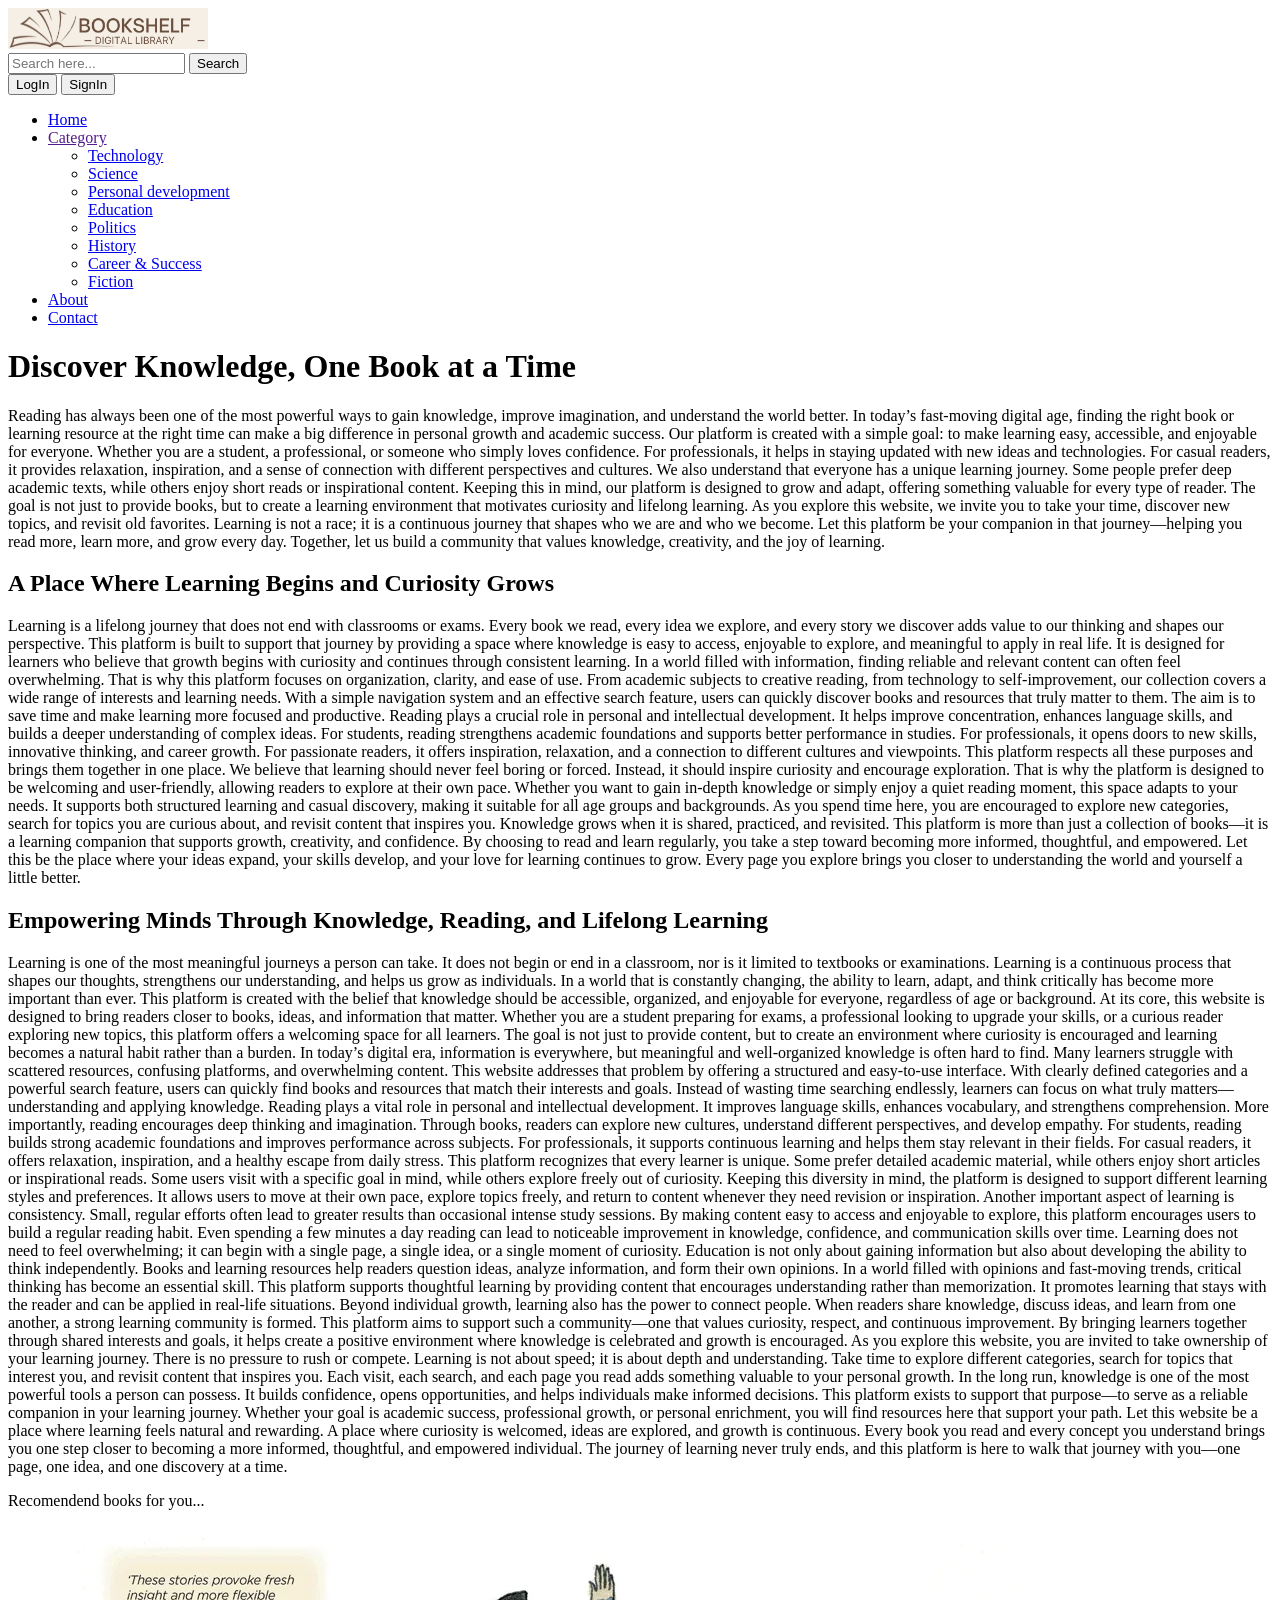
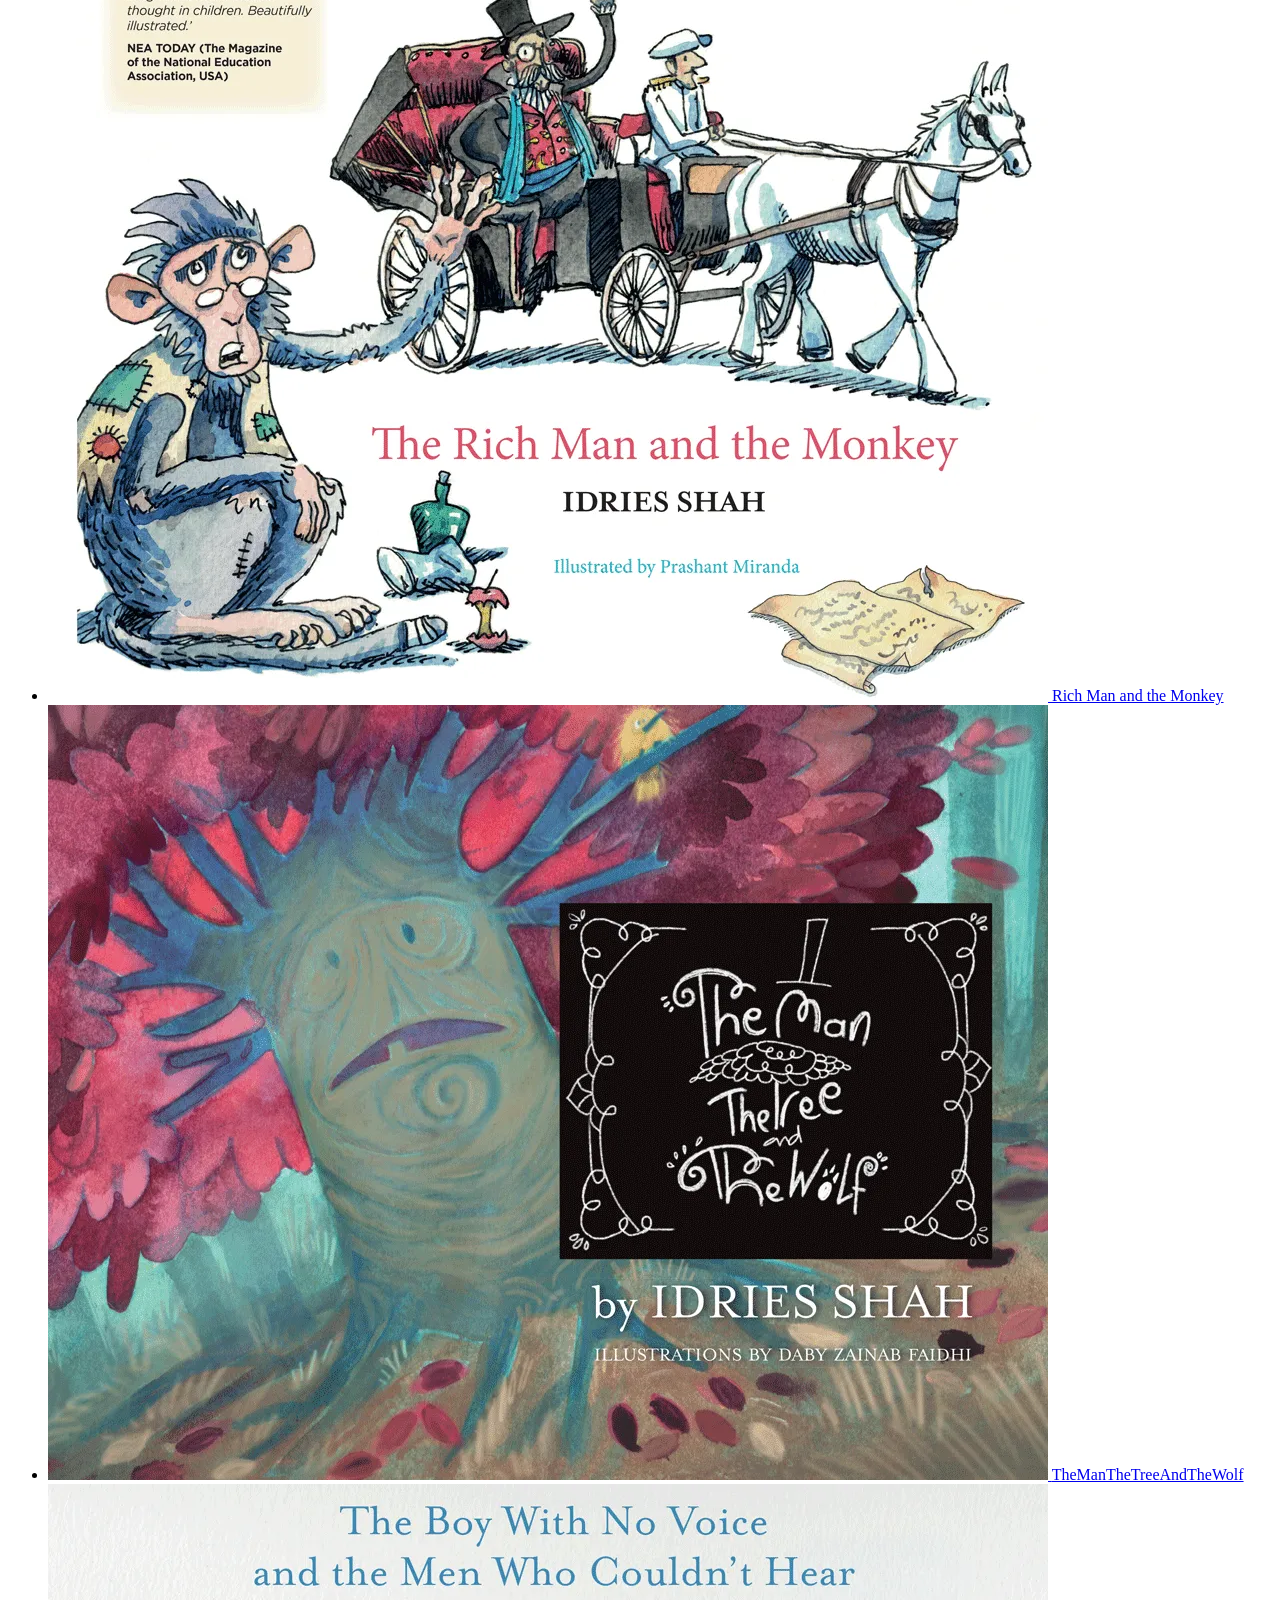
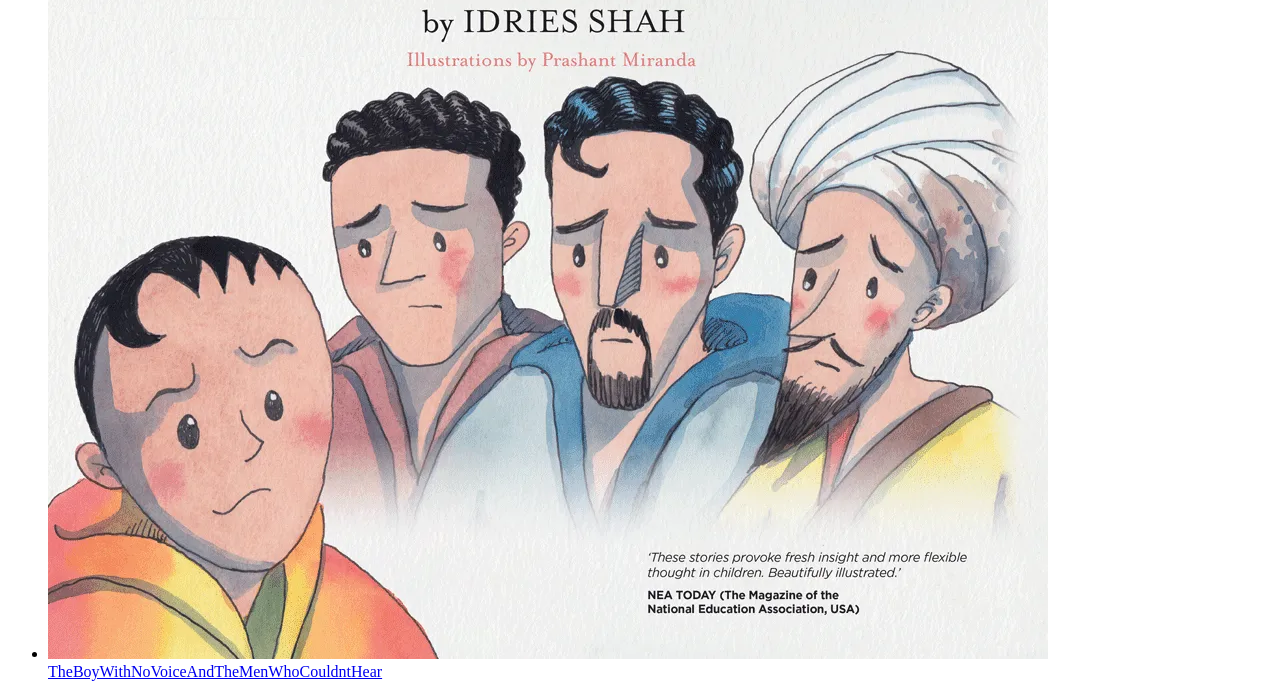
==== index.html @ ce782afb "update" ====
<!DOCTYPE html>
<html lang="en">
  <head>
    <meta charset="UTF-8" />
    <meta name="viewport" content="width=device-width, initial-scale=1.0" />
    <title>Document</title>
    <link rel="stylesheet" href="home.css" />
  </head>
  <body>
    <!-- top_section -->
     <div class="logo">
        <img src="./Untitled design0.2.png" alt="Bookshelf" width="200" />
      </div>
    <div class="topbar">
      
      <div class="search_section">
        <input type="search" placeholder="Search here..." />
        <button class="search_btn">Search</button>
      </div>
      <div class="log_buttons">
        <button class="loginbtn">LogIn</button>
        <button class="signinbtn">SignIn</button>
      </div>
    </div>
    <nav class="navbar">
      <ul class="nav-links">
        <li><a href="home.html">Home</a></li>
        <li class="dropdown">
          <a href=""> Category</a>
          <ul class="dropdown_menu">
            <li><a href="https://www.readever.app/categories/technology-the-future">Technology</a></li>
            <li><a href="https://www.readever.app/categories/science">Science</a></li>
            <li><a href="https://www.readever.app/categories/personal-development">Personal development</a></li>
            <li><a href="https://www.readever.app/categories/education">Education</a></li>
            <li><a href="https://www.readever.app/categories/politics">Politics</a></li>
            <li><a href="https://www.readever.app/categories/history">History</a></li>
            <li><a href="https://www.readever.app/categories/career-success">Career & Success</a></li>
            <li><a href="https://www.readever.app/categories/fiction">Fiction</a></li>
          </ul>
        </li>
        <li><a href="about.html">About</a></li>
        <li><a href="contact.html">Contact</a></li>
      </ul>
    </nav>
    <!-- main_body -->
    <div class="home_page">
      <div class="section1">
        <h1>Discover Knowledge, One Book at a Time</h1>
        <p>
          Reading has always been one of the most powerful ways to gain
          knowledge, improve imagination, and understand the world better. In
          today’s fast-moving digital age, finding the right book or learning
          resource at the right time can make a big difference in personal
          growth and academic success. Our platform is created with a simple
          goal: to make learning easy, accessible, and enjoyable for everyone.
          Whether you are a student, a professional, or someone who simply loves
          confidence. For professionals, it helps in staying updated with new
          ideas and technologies. For casual readers, it provides relaxation,
          inspiration, and a sense of connection with different perspectives and
          cultures. We also understand that everyone has a unique learning
          journey. Some people prefer deep academic texts, while others enjoy
          short reads or inspirational content. Keeping this in mind, our
          platform is designed to grow and adapt, offering something valuable
          for every type of reader. The goal is not just to provide books, but
          to create a learning environment that motivates curiosity and lifelong
          learning. As you explore this website, we invite you to take your
          time, discover new topics, and revisit old favorites. Learning is not
          a race; it is a continuous journey that shapes who we are and who we
          become. Let this platform be your companion in that journey—helping
          you read more, learn more, and grow every day. Together, let us build
          a community that values knowledge, creativity, and the joy of
          learning.
        </p>
      </div>
      <div class="section2">
        <h2>A Place Where Learning Begins and Curiosity Grows</h2>
        <p>
          Learning is a lifelong journey that does not end with classrooms or
          exams. Every book we read, every idea we explore, and every story we
          discover adds value to our thinking and shapes our perspective. This
          platform is built to support that journey by providing a space where
          knowledge is easy to access, enjoyable to explore, and meaningful to
          apply in real life. It is designed for learners who believe that
          growth begins with curiosity and continues through consistent
          learning. In a world filled with information, finding reliable and
          relevant content can often feel overwhelming. That is why this
          platform focuses on organization, clarity, and ease of use. From
          academic subjects to creative reading, from technology to
          self-improvement, our collection covers a wide range of interests and
          learning needs. With a simple navigation system and an effective
          search feature, users can quickly discover books and resources that
          truly matter to them. The aim is to save time and make learning more
          focused and productive. Reading plays a crucial role in personal and
          intellectual development. It helps improve concentration, enhances
          language skills, and builds a deeper understanding of complex ideas.
          For students, reading strengthens academic foundations and supports
          better performance in studies. For professionals, it opens doors to
          new skills, innovative thinking, and career growth. For passionate
          readers, it offers inspiration, relaxation, and a connection to
          different cultures and viewpoints. This platform respects all these
          purposes and brings them together in one place. We believe that
          learning should never feel boring or forced. Instead, it should
          inspire curiosity and encourage exploration. That is why the platform
          is designed to be welcoming and user-friendly, allowing readers to
          explore at their own pace. Whether you want to gain in-depth knowledge
          or simply enjoy a quiet reading moment, this space adapts to your
          needs. It supports both structured learning and casual discovery,
          making it suitable for all age groups and backgrounds. As you spend
          time here, you are encouraged to explore new categories, search for
          topics you are curious about, and revisit content that inspires you.
          Knowledge grows when it is shared, practiced, and revisited. This
          platform is more than just a collection of books—it is a learning
          companion that supports growth, creativity, and confidence. By
          choosing to read and learn regularly, you take a step toward becoming
          more informed, thoughtful, and empowered. Let this be the place where
          your ideas expand, your skills develop, and your love for learning
          continues to grow. Every page you explore brings you closer to
          understanding the world and yourself a little better.
        </p>
      </div>
      <div class="section3">
        <h2>
          Empowering Minds Through Knowledge, Reading, and Lifelong Learning
        </h2>
        <p>
          Learning is one of the most meaningful journeys a person can take. It
          does not begin or end in a classroom, nor is it limited to textbooks
          or examinations. Learning is a continuous process that shapes our
          thoughts, strengthens our understanding, and helps us grow as
          individuals. In a world that is constantly changing, the ability to
          learn, adapt, and think critically has become more important than
          ever. This platform is created with the belief that knowledge should
          be accessible, organized, and enjoyable for everyone, regardless of
          age or background. At its core, this website is designed to bring
          readers closer to books, ideas, and information that matter. Whether
          you are a student preparing for exams, a professional looking to
          upgrade your skills, or a curious reader exploring new topics, this
          platform offers a welcoming space for all learners. The goal is not
          just to provide content, but to create an environment where curiosity
          is encouraged and learning becomes a natural habit rather than a
          burden. In today’s digital era, information is everywhere, but
          meaningful and well-organized knowledge is often hard to find. Many
          learners struggle with scattered resources, confusing platforms, and
          overwhelming content. This website addresses that problem by offering
          a structured and easy-to-use interface. With clearly defined
          categories and a powerful search feature, users can quickly find books
          and resources that match their interests and goals. Instead of wasting
          time searching endlessly, learners can focus on what truly
          matters—understanding and applying knowledge. Reading plays a vital
          role in personal and intellectual development. It improves language
          skills, enhances vocabulary, and strengthens comprehension. More
          importantly, reading encourages deep thinking and imagination. Through
          books, readers can explore new cultures, understand different
          perspectives, and develop empathy. For students, reading builds strong
          academic foundations and improves performance across subjects. For
          professionals, it supports continuous learning and helps them stay
          relevant in their fields. For casual readers, it offers relaxation,
          inspiration, and a healthy escape from daily stress. This platform
          recognizes that every learner is unique. Some prefer detailed academic
          material, while others enjoy short articles or inspirational reads.
          Some users visit with a specific goal in mind, while others explore
          freely out of curiosity. Keeping this diversity in mind, the platform
          is designed to support different learning styles and preferences. It
          allows users to move at their own pace, explore topics freely, and
          return to content whenever they need revision or inspiration. Another
          important aspect of learning is consistency. Small, regular efforts
          often lead to greater results than occasional intense study sessions.
          By making content easy to access and enjoyable to explore, this
          platform encourages users to build a regular reading habit. Even
          spending a few minutes a day reading can lead to noticeable
          improvement in knowledge, confidence, and communication skills over
          time. Learning does not need to feel overwhelming; it can begin with a
          single page, a single idea, or a single moment of curiosity. Education
          is not only about gaining information but also about developing the
          ability to think independently. Books and learning resources help
          readers question ideas, analyze information, and form their own
          opinions. In a world filled with opinions and fast-moving trends,
          critical thinking has become an essential skill. This platform
          supports thoughtful learning by providing content that encourages
          understanding rather than memorization. It promotes learning that
          stays with the reader and can be applied in real-life situations.
          Beyond individual growth, learning also has the power to connect
          people. When readers share knowledge, discuss ideas, and learn from
          one another, a strong learning community is formed. This platform aims
          to support such a community—one that values curiosity, respect, and
          continuous improvement. By bringing learners together through shared
          interests and goals, it helps create a positive environment where
          knowledge is celebrated and growth is encouraged. As you explore this
          website, you are invited to take ownership of your learning journey.
          There is no pressure to rush or compete. Learning is not about speed;
          it is about depth and understanding. Take time to explore different
          categories, search for topics that interest you, and revisit content
          that inspires you. Each visit, each search, and each page you read
          adds something valuable to your personal growth. In the long run,
          knowledge is one of the most powerful tools a person can possess. It
          builds confidence, opens opportunities, and helps individuals make
          informed decisions. This platform exists to support that purpose—to
          serve as a reliable companion in your learning journey. Whether your
          goal is academic success, professional growth, or personal enrichment,
          you will find resources here that support your path. Let this website
          be a place where learning feels natural and rewarding. A place where
          curiosity is welcomed, ideas are explored, and growth is continuous.
          Every book you read and every concept you understand brings you one
          step closer to becoming a more informed, thoughtful, and empowered
          individual. The journey of learning never truly ends, and this
          platform is here to walk that journey with you—one page, one idea, and
          one discovery at a time.
        </p>
      </div>
    </div>
    <!-- Footer -->
    <div class="footer">
      <div class="reco">
        Recomendend books for you...
      </div>
      <ul>
        <li class="book_1">
          <a   href="https://idriesshahfoundation.org/pdfviewer/the-rich-man-and-the-monkey/?auto_viewer=true#page=&zoom=page-fit&pagemode=none">
            <img src="./TheRichManAndTheMonkey.webp" alt="book.1" />
          </a>
          <a
            href="https://idriesshahfoundation.org/pdfviewer/the-rich-man-and-the-monkey/?auto_viewer=true#page=&zoom=page-fit&pagemode=none"
            >Rich Man and the Monkey</a
          >
        </li>
        <li class="book.1">
          <a href="https://idriesshahfoundation.org/books/the-man-the-tree-and-the-wolf/">
             <img src="./TheManTheTreeAndTheWolf.webp" alt="book.1" />
          </a>
          <a
            href="https://idriesshahfoundation.org/books/the-man-the-tree-and-the-wolf/"
            >TheManTheTreeAndTheWolf</a
          >
        </li>
        <li class="book.1">
          <a href="https://idriesshahfoundation.org/books/the-boy-with-no-voice/">
             <img src="./TheBoyWithNoVoiceAndTheMenWhoCouldntHear.webp" alt="book.1" />
          </a>
         
          <a
            href="https://idriesshahfoundation.org/books/the-boy-with-no-voice/"
            >TheBoyWithNoVoiceAndTheMenWhoCouldntHear</a
          >
        </li>
      </ul>
    </div>
  </body>
</html>
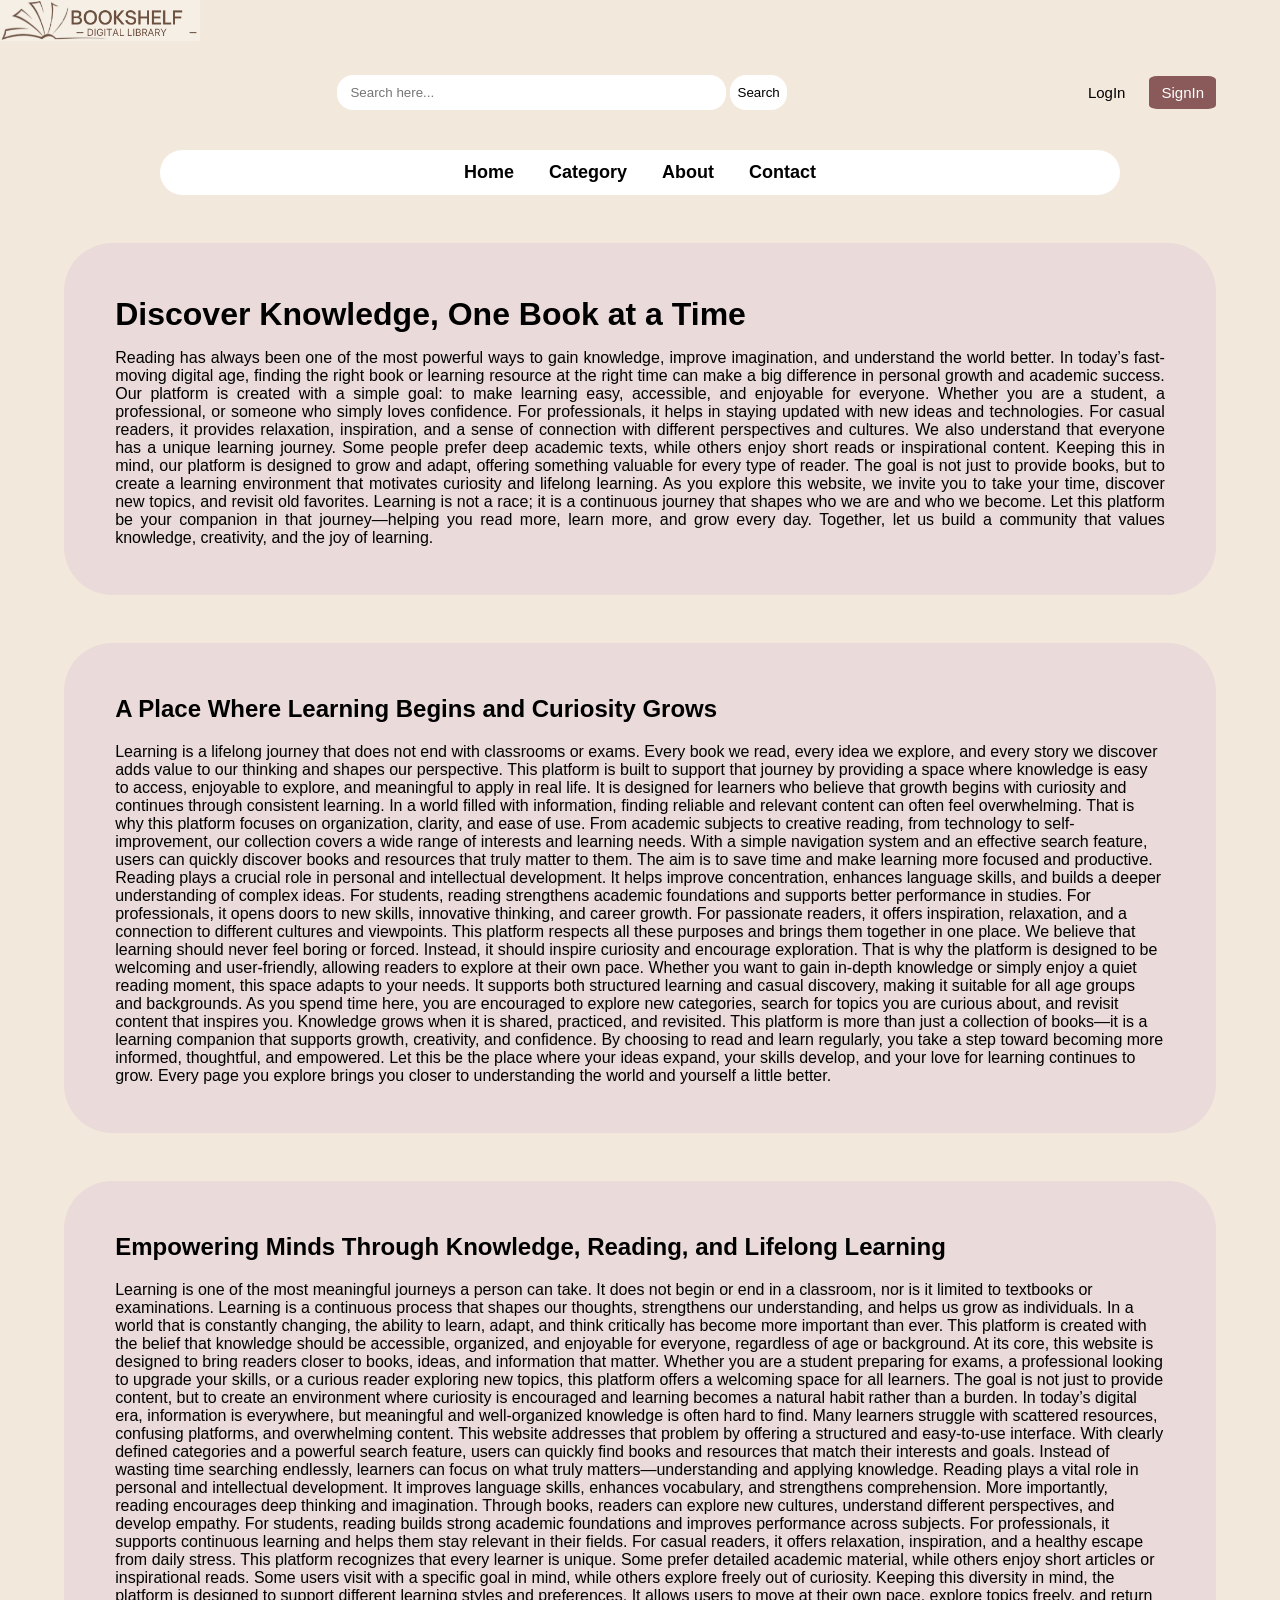
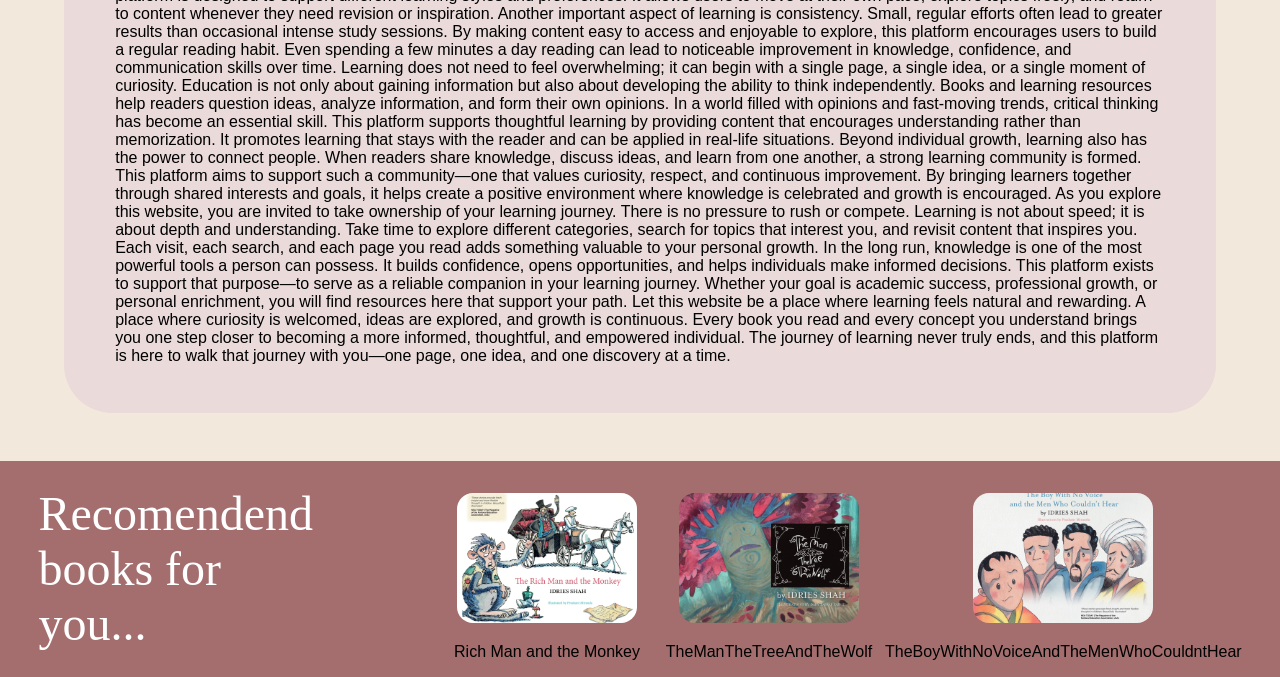
==== commit c9b6286e: "update" ====
--- a/index.html
+++ b/index.html
@@ -2,9 +2,10 @@
 <html lang="en">
   <head>
     <meta charset="UTF-8" />
-    <meta name="viewport" content="width=device-width, initial-scale=1.0" />
+   <meta name="viewport" content="width=
+    , initial-scale=1.0">
     <title>Document</title>
-    <link rel="stylesheet" href="home.css" />
+    <link rel="stylesheet" href="index.css" />
   </head>
   <body>
     <!-- top_section -->
--- a/index.css
+++ b/index.css
@@ -0,0 +1,337 @@
+
+/* General */
+* {
+    box-sizing: border-box;
+}
+
+body {
+    background-color: #f3e8dc;
+    margin: 0;
+    font-family: "Inter", "Segoe UI", Arial, sans-serif;
+}
+
+/* Top Section */
+.topbar {
+    display: flex;
+    align-items: center;
+    justify-content: space-between;
+    padding: 15px 5%;
+    flex-wrap: wrap;
+    gap: 15px;
+}
+
+.search_section {
+    display: flex;
+    gap: 4px;
+    flex: 1;
+    max-width: 450px;
+    margin: 0 auto;
+}
+
+.search_section input {
+    padding: 9px 12px;
+    width: 100%;
+    border: 1px solid transparent;
+    border-radius: 1rem;
+}
+
+.search_section input:hover {
+    background-color: #fffcfc;
+    border: 1px solid black;
+}
+
+.search_btn {
+    min-width: 3.6rem;
+    background-color: white;
+    border: 1px solid transparent;
+    border-radius: 1rem;
+    cursor: pointer;
+}
+
+.search_btn:hover {
+    background-color: #fffcfc;
+    border: 1px solid black;
+}
+
+.log_buttons {
+    display: flex;
+    gap: 12px;
+    padding: 1rem 0;
+    margin: 0;
+}
+
+.log_buttons button {
+    border: none;
+    padding: 8px 12px;
+    cursor: pointer;
+    font-size: 15px;
+    font-weight: 500;
+}
+
+.loginbtn {
+    background-color: #f3e8dc;
+}
+
+.signinbtn {
+    background-color: rgb(138, 90, 90);
+    border-radius: 12%;
+    color: white;
+}
+
+.loginbtn:hover {
+    color: rgb(138, 90, 90);
+}
+
+.signinbtn:hover {
+    color: black;
+}
+
+/* Navbar */
+.navbar {
+    display: flex;
+    align-items: center;
+    justify-content: center;
+    background-color: white;
+    width: 90%;
+    max-width: 960px;
+    margin: 10px auto;
+    border-radius: 3rem;
+    padding: 12px;
+}
+
+.nav-links {
+    display: flex;
+    list-style: none;
+    gap: 35px;
+    margin: 0;
+    padding: 0;
+    font-size: large;
+    font-weight: 550;
+}
+
+.navbar a {
+    text-decoration: none;
+    color: black;
+}
+
+.navbar a:hover {
+    text-decoration: underline;
+    color: rgb(90, 56, 56);
+}
+
+.dropdown_menu {
+    display: none;
+    position: absolute;
+    background-color: white;
+    width: 150px;
+    height: 330px;
+    margin-top: 1.1rem;
+    border-radius: 1rem;
+    padding: 10px;
+    z-index: 10;
+}
+
+.dropdown_menu li {
+    padding: 5px;
+    list-style: none;
+}
+
+.dropdown:hover .dropdown_menu {
+    display: block;
+}
+
+/* Main Body */
+.section1,
+.section2,
+.section3 {
+    width: 90%;
+    margin: 3rem auto;
+    padding: 2rem 4%;
+    background-color: #eadada;
+    border-radius: 3rem;
+    height: auto;
+}
+
+.section1 {
+    min-height: 260px;
+    text-align: justify;
+}
+
+.section2 {
+    min-height: 385px;
+}
+
+.section3 {
+    min-height: 675px;
+}
+
+.section1 h1,
+.section1 h2 {
+    margin-bottom: 1rem;
+    font-family: "Poppins", sans-serif;
+}
+
+/* Footer */
+.footer {
+    background-color: rgb(164, 110, 110);
+    min-height: 200px;
+    padding: 1rem 3%;
+    display: flex;
+    align-items: center;
+    justify-content: space-between;
+    flex-wrap: wrap;
+    gap: 20px;
+}
+
+.reco {
+    color: white;
+    font-size: 3rem;
+    max-width: 12rem;
+    font-family: 'Times New Roman', Times, serif;
+}
+
+.footer ul {
+    display: flex;
+    justify-content: center;
+    align-items: center;
+    flex-wrap: wrap;
+    gap: 10px;
+    padding: 0;
+    margin: 0;
+}
+
+.footer ul li {
+    display: flex;
+    flex-direction: column;
+    align-items: center;
+    list-style: none;
+}
+
+.footer img {
+    width: 180px;
+    max-width: 100%;
+    height: 130px;
+    object-fit: cover;
+    border-radius: 1rem;
+    margin: 1rem;
+}
+
+.footer img:hover {
+    opacity: 0.7;
+}
+
+.footer a {
+    color: black;
+    text-decoration: none;
+}
+
+.footer a:hover {
+    text-decoration: underline;
+}
+
+/* Tablet */
+@media (max-width: 768px) {
+
+    .topbar {
+        justify-content: center;
+    }
+
+    .search_section {
+        order: 2;
+        flex-basis: 100%;
+        max-width: 100%;
+    }
+
+    .log_buttons {
+        margin: 0;
+    }
+
+    .nav-links {
+        gap: 15px;
+        font-size: 15px;
+        flex-wrap: wrap;
+        justify-content: center;
+    }
+
+    .section1,
+    .section2,
+    .section3 {
+        width: 94%;
+        padding: 2rem;
+        border-radius: 2rem;
+    }
+
+    .footer {
+        justify-content: center;
+        text-align: center;
+    }
+
+    .reco {
+        font-size: 2.5rem;
+    }
+}
+
+/* Mobile */
+@media (max-width: 480px) {
+
+    .topbar {
+        flex-direction: column;
+        padding: 15px;
+    }
+
+    .search_section {
+        width: 100%;
+    }
+
+    .log_buttons {
+        justify-content: center;
+    }
+
+    .navbar {
+        width: 95%;
+        border-radius: 1.5rem;
+        padding: 15px;
+    }
+
+    .nav-links {
+        gap: 15px;
+        font-size: 14px;
+    }
+
+    .section1,
+    .section2,
+    .section3 {
+        width: 92%;
+        margin: 1.5rem auto;
+        padding: 1.5rem;
+        border-radius: 1.5rem;
+        min-height: auto;
+    }
+
+    .section1 h1 {
+        font-size: 24px;
+    }
+
+    .section1 h2 {
+        font-size: 20px;
+    }
+
+    .footer {
+        flex-direction: column;
+        padding: 1.5rem;
+    }
+
+    .reco {
+        font-size: 2rem;
+        text-align: center;
+    }
+
+    .footer ul {
+        flex-direction: column;
+    }
+
+    .footer img {
+        width: 200px;
+        height: 140px;
+    }
+}
